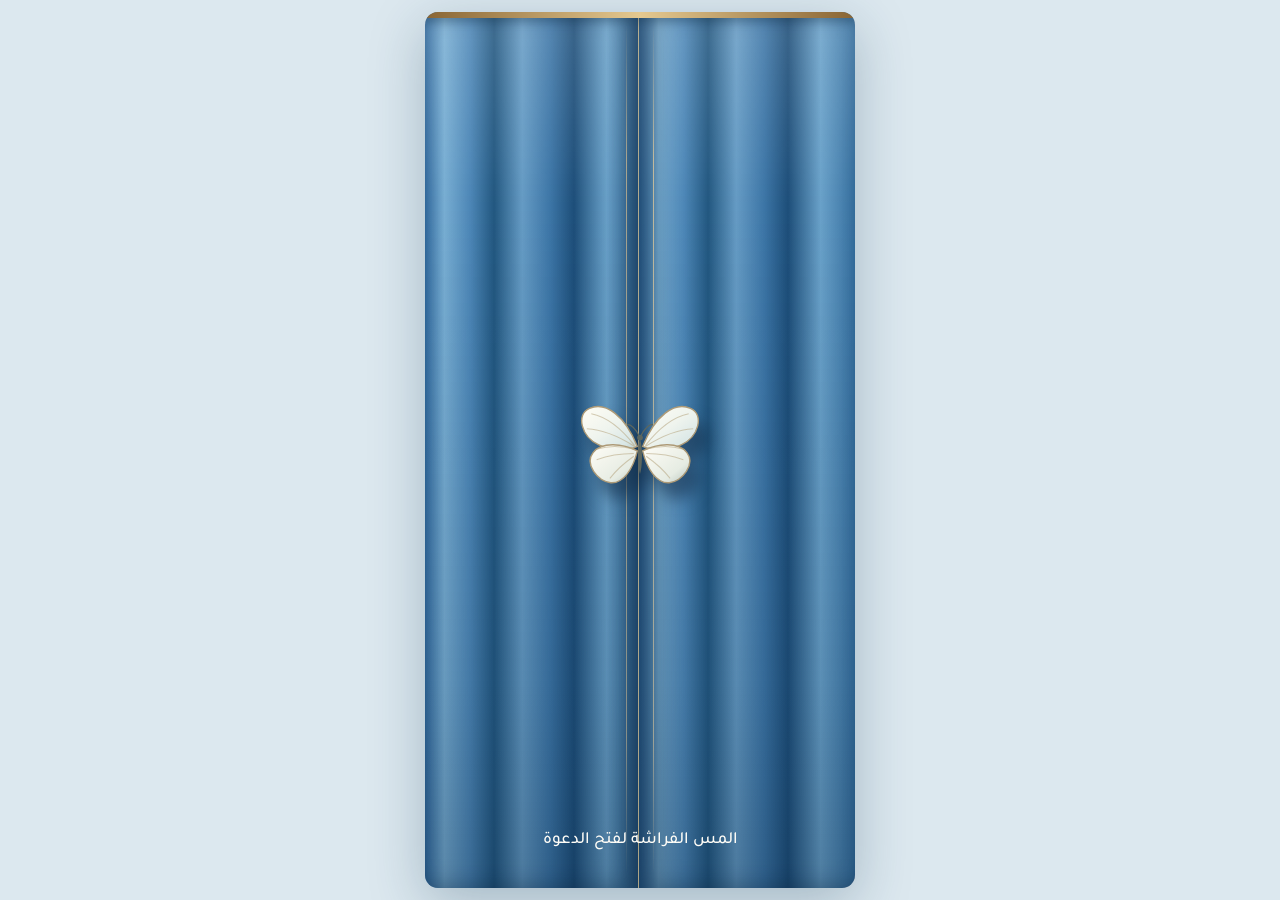
==== index.html @ c160326a "Add files via upload" ====
<!DOCTYPE html>
<html lang="ar" dir="rtl" data-rsvp-provider="github-pages">
<head>
  <meta charset="UTF-8">
  <meta name="viewport" content="width=device-width, initial-scale=1.0">
  <title>دعوة عقد قران علي وكريمته</title>
  <link rel="stylesheet" href="css/style.css">
  <script src="js/app.js" defer></script>
</head>
<body>
  <main class="invitation" id="invitation">
    <audio id="invitationMusic" src="assets/audio/invitation-melody.mp3"
           preload="none" loop></audio>
    <button class="music-toggle" id="musicToggle" type="button"
            aria-label="تشغيل الموسيقى" aria-pressed="false"
            title="تشغيل الموسيقى">
      <span aria-hidden="true">♫</span>
    </button>
    <section class="first-scene" id="firstScene"
             aria-label="افتتاح الدعوة">

      <!-- ورقة الدعوة التي تظهر بعد انفتاح الستارة -->
      <div class="revealed-content">
        <p class="invitation-heading">دعوة عقد قران</p>

        <h1 class="couple-names">
          <span class="groom-name">علي</span>
          <span class="name-divider">&amp;</span>
          <span class="bride-name">كريمته</span>
        </h1>

        <button class="scene-button next-scene"
                id="nextScene" type="button" disabled>
          متابعة الدعوة
        </button>
      </div>

      <!-- ستارتان تنفرجان عند لمس الفراشة -->
      <div class="curtain" id="curtain" aria-hidden="true">
        <div class="curtain-panel curtain-panel-left"></div>
        <div class="curtain-panel curtain-panel-right"></div>
      </div>

      <p class="instruction">
        المس الفراشة لفتح الدعوة
      </p>
    </section>

      <!-- الفراشة تُرافق المدعو بين صفحات الدعوة -->
      <button class="butterfly-trigger" id="openCurtain" type="button"
              aria-label="المس الفراشة لفتح الدعوة">
        <svg viewBox="-70 -58 140 120"
             xmlns="http://www.w3.org/2000/svg">
          <defs>
            <linearGradient id="butterflyUpper"
                            x1="0" y1="0" x2="1" y2="1">
              <stop offset="0" stop-color="#fffdf4"/>
              <stop offset=".48" stop-color="#eff4ee"/>
              <stop offset=".82" stop-color="#d9e7e6"/>
              <stop offset="1" stop-color="#b9c9c6"/>
            </linearGradient>
            <linearGradient id="butterflyLower"
                            x1="0" y1="0" x2="1" y2="1">
              <stop offset="0" stop-color="#fffdf6"/>
              <stop offset=".7" stop-color="#e6ece3"/>
              <stop offset="1" stop-color="#b7c5bf"/>
            </linearGradient>
          </defs>

          <g class="wing wing-left">
            <path d="M-3 -2
                     C-17 -37 -39 -53 -57 -45
                     C-73 -38 -66 -13 -47 -4
                     C-31 4 -14 3 -3 -2Z"
                  fill="url(#butterflyUpper)"
                  stroke="#ad9a77" stroke-width="1.6"/>
            <path d="M-3 3
                     C-19 -5 -43 -8 -53 5
                     C-63 18 -48 37 -33 39
                     C-19 40 -8 24 -3 3Z"
                  fill="url(#butterflyLower)"
                  stroke="#ad9a77" stroke-width="1.6"/>
            <path d="M-6 -3 Q-30 -34 -55 -39
                     M-6 -2 Q-36 -21 -60 -22
                     M-6 1 Q-30 -5 -48 1
                     M-7 6 Q-30 6 -49 13
                     M-7 9 Q-24 21 -34 34"
                  fill="none" stroke="#b9aa87"
                  stroke-width="1.2" opacity=".6"/>
          </g>

          <g class="wing wing-right">
            <path d="M3 -2
                     C17 -37 39 -53 57 -45
                     C73 -38 66 -13 47 -4
                     C31 4 14 3 3 -2Z"
                  fill="url(#butterflyUpper)"
                  stroke="#ad9a77" stroke-width="1.6"/>
            <path d="M3 3
                     C19 -5 43 -8 53 5
                     C63 18 48 37 33 39
                     C19 40 8 24 3 3Z"
                  fill="url(#butterflyLower)"
                  stroke="#ad9a77" stroke-width="1.6"/>
            <path d="M6 -3 Q30 -34 55 -39
                     M6 -2 Q36 -21 60 -22
                     M6 1 Q30 -5 48 1
                     M7 6 Q30 6 49 13
                     M7 9 Q24 21 34 34"
                  fill="none" stroke="#b9aa87"
                  stroke-width="1.2" opacity=".6"/>
          </g>

          <path d="M0 -10 C-3 -3 -3 20 0 29
                   C3 20 3 -3 0 -10Z"
                fill="#5c665f"/>
          <circle cx="0" cy="-12" r="3.3" fill="#5c665f"/>
          <path d="M-1 -14 Q-7 -26 -14 -27
                   M1 -14 Q7 -26 14 -27"
                fill="none" stroke="#5c665f"
                stroke-width="1.4" stroke-linecap="round"/>
        </svg>
      </button>

    <section class="second-scene" id="secondScene"
             aria-label="نص الدعوة" aria-hidden="true">
      <div class="second-scene-content">
        <p class="scene-intro">
          بِسْمِ اللَّهِ الرَّحْمَٰنِ الرَّحِيمِ
        </p>

        <p class="invitation-lead">يتشرف</p>

        <div class="hosts">
          <div class="host">
            <span class="host-title">الأستاذ</span>
            <span class="host-name">عبدالله السويد</span>
          </div>

          <span class="hosts-divider" aria-hidden="true">&amp;</span>

          <div class="host">
            <span class="host-title">السيد</span>
            <span class="host-name">محمد المرعي</span>
          </div>
        </div>

        <p class="invitation-message">
          بدعوتكم لحضور عقد قران ولديهما
        </p>

        <button class="scene-button event-next"
                id="showEvent" type="button">
          موعد الحفل ومكانه
        </button>

        <button class="scene-button back-scene"
                id="backScene" type="button">
          العودة إلى الأسماء
        </button>
      </div>
    </section>

    <section class="third-scene" id="thirdScene"
             aria-label="موعد الحفل ومكانه" aria-hidden="true">
      <div class="event-view event-date-view" id="dateView" aria-hidden="false">
        <p class="section-eyebrow">بفرحٍ ومحبة</p>
        <h2>موعد عقد القران</h2>

        <div class="date-emblem" aria-label="الخميس الأول من أكتوبر ٢٠٢٦">
          <span class="date-label">التاريخ</span>
          <strong lang="en" dir="ltr">01</strong>
          <span class="date-month">أكتوبر</span>
          <span class="date-year">٢٠٢٦</span>
        </div>

        <div class="date-details">
          <div><span>اليوم</span><b>الخميس</b></div>
          <div><span>الساعة</span><time datetime="2026-10-01T18:00">٦:٠٠ مساءً</time></div>
        </div>
        <button class="scene-button" id="showLocation" type="button">
          عرض موقع الصالة
        </button>
        <button class="text-button" id="backToInvitation" type="button">
          العودة إلى نص الدعوة
        </button>
      </div>

      <div class="event-view event-location-view" id="locationView" aria-hidden="true">
        <p class="section-eyebrow">نلتقي بكم في</p>
        <h2>صالة الياسمين</h2>
        <div class="map-frame" role="img" aria-label="رسم زخرفي للموقع، وليس خريطة دقيقة">
          <svg viewBox="0 0 320 238" aria-hidden="true" focusable="false">
            <rect width="320" height="238" fill="#edf3f5"/>
            <path d="M-10 55 Q90 25 173 72 T340 49 M-10 184 Q66 161 147 180 T340 156" stroke="#fff" stroke-width="23" fill="none"/>
            <path d="M55 -10 Q88 105 46 250 M225 -10 Q191 104 280 250" stroke="#fff" stroke-width="17" fill="none"/>
            <path d="M-10 55 Q90 25 173 72 T340 49 M-10 184 Q66 161 147 180 T340 156 M55 -10 Q88 105 46 250 M225 -10 Q191 104 280 250" stroke="#aec4ce" stroke-width="1" fill="none"/>
            <path d="M88 166 Q105 139 145 142 T197 107" fill="none" stroke="#6e9db3" stroke-width="5" stroke-dasharray="6 7" stroke-linecap="round"/>
            <circle cx="88" cy="166" r="6" fill="#749cb1"/>
            <path d="M213 83c0 15-17 35-17 35s-17-20-17-35a17 17 0 1 1 34 0Z" fill="#234d6c"/>
            <circle cx="196" cy="83" r="6" fill="#f9fbf8"/>
          </svg>
          <span class="map-pin-label">صالة الياسمين</span>
          <span class="map-caption">رسم توضيحي · افتح الخرائط للموقع الفعلي</span>
        </div>
        <div class="venue-list">
          <div class="venue"><h3>الرجال</h3><p>جنوب الفرن الآلي</p></div>
          <div class="venue"><h3>النساء</h3><p>الطابق الأول</p></div>
        </div>
        <a class="scene-button map-link" id="mapLink" target="_blank"
           rel="noopener noreferrer"
           href="https://maps.app.goo.gl/Y7yEdLwinDk4oUyu7">
          فتح موقع الصالة في الخرائط ↗
        </a>
        <button class="scene-button rsvp-next" id="showRsvp" type="button">
          تأكيد الحضور
        </button>
        <button class="text-button" id="backToDate" type="button">العودة إلى الموعد</button>
      </div>
    </section>

    <section class="rsvp-scene" id="rsvpScene"
             aria-label="تأكيد الحضور" aria-hidden="true">
      <div class="rsvp-content">
        <p class="section-eyebrow">يسعدنا ردّكم</p>
        <h2 id="rsvpTitle">تأكيد الحضور</h2>
        <p class="rsvp-intro">أخبرونا إن كنتم ستشاركوننا فرحتنا</p>

        <form id="rsvpForm" name="wedding-rsvp" method="POST"
              aria-labelledby="rsvpTitle">
          <input type="hidden" name="form-name" value="wedding-rsvp">
          <input type="hidden" name="totalGuests" id="totalGuests" value="0">
          <label class="field-label" for="guestName">اسم المدعو</label>
          <input id="guestName" name="guestName" type="text"
                 autocomplete="name" maxlength="80" required
                 placeholder="الاسم الكامل">

          <fieldset class="attendance-choices">
            <legend>هل ستحضر؟</legend>
            <label><input type="radio" name="attendance" value="yes" required> سأحضر بكل سرور</label>
            <label><input type="radio" name="attendance" value="no"> أعتذر عن الحضور</label>
          </fieldset>

          <div class="guest-count" id="guestCountField" hidden>
            <label class="field-label" for="guestCount">عدد المرافقين معك</label>
            <input id="guestCount" name="guestCount" type="number"
                   inputmode="numeric" min="0" max="9" step="1" value="0" disabled>
            <small>لا تحتسب نفسك؛ اكتب ٠ إن كنت ستحضر وحدك</small>
          </div>

          <button class="scene-button rsvp-submit" id="rsvpSubmit" type="submit">
            إرسال الرد
          </button>
        </form>

        <p class="rsvp-status" id="rsvpStatus" role="status" aria-live="polite"></p>
        <button class="text-button" id="backToLocation" type="button">
          العودة إلى موقع الصالة
        </button>
      </div>
    </section>

    <dialog class="thank-you-dialog" id="thankYouDialog"
            aria-labelledby="thankYouTitle" aria-describedby="thankYouMessage">
      <div class="party-art" aria-hidden="true">
        <span class="balloon balloon-one"></span>
        <span class="balloon balloon-two"></span>
        <span class="balloon balloon-three"></span>
        <span class="streamer"></span><span class="streamer"></span>
        <span class="streamer"></span><span class="streamer"></span>
        <span class="streamer"></span><span class="streamer"></span>
        <span class="streamer"></span><span class="streamer"></span>
        <span class="streamer"></span><span class="streamer"></span>
        <span class="streamer"></span><span class="streamer"></span>
      </div>
      <p class="thank-you-symbol" aria-hidden="true">✦</p>
      <h2 id="thankYouTitle">شكرًا لتأكيد حضورك</h2>
      <p id="thankYouMessage"></p>
      <button class="scene-button thank-you-close" id="closeThankYou"
              type="button">العودة إلى الدعوة</button>
    </dialog>
  </main>
</body>
</html>
---- css/style.css ----
@import url("https://fonts.googleapis.com/css2?family=Amiri:wght@400;700&family=Tajawal:wght@400;500;700&display=swap");

:root {
  --navy: #173c59;
  --blue: #477c9a;
  --gold: #917449;
  --ivory: #fcfbf8;
}
* { box-sizing: border-box; }
html, body { margin: 0; min-height: 100%; }
body {
  display: grid;
  place-items: center;
  min-height: 100vh;
  min-height: 100dvh;
  padding: 12px;
  background: #dce8ef;
  font-family: "Tajawal", sans-serif;
}
.invitation {
  position: relative;
  isolation: isolate;
  width: min(100%, 430px);
  height: calc(100vh - 24px);
  height: calc(100dvh - 24px);
  overflow: hidden;
  border-radius: 13px;
  background: #f4f7f8 url("../assets/images/blue-floral-frame.jpg") center / cover no-repeat;
  box-shadow: 0 15px 55px #173c5948;
  color: var(--navy);
}
.music-toggle {
  position: absolute; bottom: 14px; left: 14px; z-index: 20;
  display: grid; place-items: center;
  width: 42px; height: 42px; padding: 0;
  border: 1px solid #cbb88f; border-radius: 50%;
  background: #f7f8f1ed; color: var(--navy);
  box-shadow: 0 3px 10px #173c5938;
  font-size: 23px; cursor: pointer;
  visibility: hidden; opacity: 0;
  transition: opacity 250ms ease, background 250ms ease, color 250ms ease;
}
.invitation.is-curtain-open .music-toggle { visibility: visible; opacity: 1; }
.music-toggle.is-playing { background: var(--navy); color: #fffdf7; }
.music-toggle:focus-visible { outline: 3px solid var(--gold); outline-offset: 3px; }
/* الخلفية تثبت: المشاهد وحدها تتغير فوق الصورة نفسها. */
.first-scene, .second-scene, .third-scene, .rsvp-scene {
  position: absolute;
  inset: 0;
  overflow-y: auto;
  background: transparent;
  text-align: center;
}
.first-scene { z-index: 1; transition: opacity 280ms ease; }
.second-scene, .third-scene, .rsvp-scene {
  display: flex;
  align-items: center;
  justify-content: center;
  padding: 35px 27px;
  opacity: 0;
  visibility: hidden;
  pointer-events: none;
  transform: translateY(12px);
  transition: opacity 560ms ease, transform 560ms ease, visibility 560ms;
}
.second-scene { z-index: 7; }
.third-scene { z-index: 8; }
.rsvp-scene { z-index: 9; }
.invitation.show-second .second-scene,
.invitation.show-event .third-scene,
.invitation.show-rsvp .rsvp-scene {
  opacity: 1;
  visibility: visible;
  pointer-events: auto;
  transform: none;
}
.invitation.show-event .second-scene,
.invitation.show-rsvp .second-scene { opacity: 0; visibility: hidden; pointer-events: none; }
/* أخفِ المشهد كله: زر المتابعة له visibility خاصة به وقد يبقى ظاهرًا وحده. */
.invitation.show-second .first-scene { opacity: 0; pointer-events: none; }

.revealed-content {
  position: absolute;
  inset: 0;
  display: flex;
  flex-direction: column;
  align-items: center;
  justify-content: center;
  padding: 43px;
}
/* منطقة قراءة هادئة، مع إبقاء الزهور والإطار ظاهرين. */
.invitation-heading, .couple-names, .next-scene {
  position: relative;
  opacity: 0;
  transform: translateY(14px);
}
.invitation-heading { margin: 0; font-size: 20px; font-weight: 500; }
.couple-names {
  display: flex;
  flex-direction: column;
  align-items: center;
  margin: 15px 0 0;
  font: 400 1rem/1.25 "Amiri", serif;
}
.groom-name { font-size: 3.7rem; }
.name-divider { margin: 4px 0; color: var(--gold); font: 2rem/1 Georgia, serif; }
.bride-name { font-size: 3.3rem; }
.invitation.is-open .invitation-heading { animation: reveal-text 750ms ease both; }
.invitation.is-open .couple-names { animation: reveal-text 900ms 300ms ease both; }
@keyframes reveal-text { to { opacity: 1; transform: translateY(0); } }

/* ستارتان وزر الفراشة فوق الخلفية الثابتة. */
.curtain { position: absolute; inset: 0; z-index: 2; overflow: hidden; pointer-events: none; }
.curtain::before {
  content: ""; position: absolute; inset: 0 0 auto; z-index: 3; height: 6px;
  background: linear-gradient(90deg, #896534, #e5c990 50%, #896534);
  box-shadow: 0 3px 8px #09243d59;
}
.curtain-panel {
  position: absolute; top: 0; bottom: 0; width: 50.5%; overflow: hidden;
  background:
    linear-gradient(180deg, #ffffff23, transparent 22%, #09233e24 76%, #08203945),
    repeating-linear-gradient(90deg, #326b9f 0%, #77add2 9%, #4c86b6 21%,
      #225780 32%, #659bc4 45%, #3c75a6 58%, #1d4e79 69%, #69a1c9 84%, #356f9f 100%);
  backface-visibility: hidden;
}
.curtain-panel::before {
  content: ""; position: absolute; top: 12px; bottom: 14px; width: 1px;
  background: linear-gradient(transparent, #e6cb98bf 16%, #e6cb988f 84%, transparent);
}
.curtain-panel-left {
  left: 0; border-right: 1px solid #dfc187b8;
  box-shadow: inset -14px 0 25px #0820396e, 7px 0 18px #0e2a4557;
  transform-origin: left center;
}
.curtain-panel-left::before { right: 14px; }
.curtain-panel-right {
  right: 0; border-left: 1px solid #dfc187b8;
  box-shadow: inset 14px 0 25px #0820396e, -7px 0 18px #0e2a4557;
  transform-origin: right center;
}
.curtain-panel-right::before { left: 14px; }
.invitation.is-opening .curtain-panel-left {
  animation: part-left 2550ms cubic-bezier(.18,.72,.22,1) 120ms both;
}
.invitation.is-opening .curtain-panel-right {
  animation: part-right 2550ms cubic-bezier(.18,.72,.22,1) 230ms both;
}
@keyframes part-left {
  0% { transform: translateX(0) scaleX(1); }
  12% { transform: translateX(2%) scaleX(.97); }
  36% { transform: translateX(-16%) scaleX(1.03); }
  70% { transform: translateX(-73%) scaleX(.94); }
  100% { transform: translateX(-115%) scaleX(.86); }
}
@keyframes part-right {
  0% { transform: translateX(0) scaleX(1); }
  12% { transform: translateX(-2%) scaleX(.97); }
  36% { transform: translateX(16%) scaleX(1.03); }
  70% { transform: translateX(73%) scaleX(.94); }
  100% { transform: translateX(115%) scaleX(.86); }
}
.invitation.is-curtain-open .curtain { visibility: hidden; }
.instruction {
  position: absolute; right: 15px; bottom: 37px; left: 15px; z-index: 3;
  margin: 0; color: #fffdf7; font-size: 17px; font-weight: 500;
  pointer-events: none; transition: opacity 300ms;
}
.invitation.is-opening .instruction { opacity: 0; }
.butterfly-trigger {
  position: absolute; top: 50%; left: 50%; z-index: 12;
  display: grid; place-items: center; width: 124px; height: 108px; padding: 0;
  transform: translate(-50%, -50%); border: 0; background: transparent; cursor: pointer;
  -webkit-tap-highlight-color: transparent;
  filter: drop-shadow(9px 16px 8px #0e253e82);
  animation: butterfly-idle 3600ms ease-in-out infinite;
}
.butterfly-trigger svg { display: block; width: 100%; height: 100%; overflow: visible; }
@keyframes butterfly-idle {
  0%,100% { transform: translate(-50%,-50%) rotate(-2deg); }
  50% { transform: translate(-50%,-56%) rotate(2deg); }
}
.invitation.is-opening .butterfly-trigger {
  animation: butterfly-open 2550ms cubic-bezier(.2,.7,.25,1) both;
  pointer-events: none;
}
@keyframes butterfly-open {
  0% { top: 50%; left: 50%; transform: translate(-50%,-50%) scale(1); }
  20% { top: 39%; left: 58%; transform: translate(-50%,-50%) scale(.88) rotate(11deg); }
  53% { top: 26%; left: 42%; transform: translate(-50%,-50%) scale(1) rotate(-8deg); }
  78% { top: 19%; left: 54%; transform: translate(-50%,-50%) scale(.94) rotate(5deg); }
  100% { top: 16%; left: 50%; transform: translate(-50%,-50%) scale(.88); }
}
.invitation.is-butterfly-landed .butterfly-trigger {
  top: 16%; left: 50%; transform: translate(-50%,-50%) scale(.88);
  animation: none; transition: top 900ms, left 900ms, transform 900ms, opacity 900ms;
}
.invitation.show-second .butterfly-trigger {
  top: 11%; left: 76%; transform: translate(-50%,-50%) scale(.55) rotate(-8deg);
}
.invitation.show-event .butterfly-trigger {
  top: 8%; left: 82%; transform: translate(-50%,-50%) scale(.48) rotate(7deg);
}
.invitation.show-rsvp .butterfly-trigger {
  top: 8%; left: 18%; transform: translate(-50%,-50%) scale(.48) rotate(-9deg);
}
.wing { transform-box: fill-box; animation: wing-flap 900ms ease-in-out infinite alternate; }
.wing-left { transform-origin: right center; }
.wing-right { transform-origin: left center; }
.invitation.is-opening .wing { animation-duration: 280ms; }
.invitation.is-butterfly-landed .wing { animation-duration: 1150ms; }
@keyframes wing-flap { to { transform: scaleX(.43); } }

.scene-button, .map-link {
  position: relative; z-index: 1; display: inline-flex; align-items: center; justify-content: center;
  min-height: 47px; padding: 11px 22px; border: 1px solid var(--gold);
  border-radius: 999px; background: var(--navy); color: #fffdf7;
  font: 500 16px "Tajawal", sans-serif; text-decoration: none; cursor: pointer;
}
.scene-button:focus-visible, .text-button:focus-visible, .butterfly-trigger:focus-visible,
.map-link:focus-visible { outline: 3px solid var(--gold); outline-offset: 4px; }
.next-scene { margin-top: 34px; visibility: hidden; }
.invitation.is-ready .next-scene { visibility: visible; animation: reveal-text 550ms ease both; }
.back-scene { background: transparent; color: var(--navy); }
.text-button {
  display: block; margin: 12px auto 0; padding: 8px; border: 0;
  background: transparent; color: var(--navy); font: 500 15px "Tajawal", sans-serif;
  text-decoration: underline; text-underline-offset: 5px; cursor: pointer;
}

.second-scene-content {
  position: relative; width: 100%; max-width: 320px; margin: 0 auto;
  display: flex; flex-direction: column; align-items: center;
  padding: 16px 0;
  color: var(--navy);
  text-shadow: 0 1px 2px #ffffffd9;
}
.scene-intro { margin: 0 0 23px; font: 400 22px "Amiri", serif; }
.invitation-lead, .invitation-message { font: 400 25px/1.7 "Amiri", serif; }
.invitation-lead { margin: 0 0 12px; }
.hosts { display: grid; width: 100%; grid-template-columns: minmax(0,1fr) auto minmax(0,1fr); align-items: center; gap: 7px; }
.host { display: flex; flex-direction: column; gap: 4px; min-width: 0; }
.host-title { color: var(--gold); font-size: 16px; }
.host-name { font: 400 22px/1.3 "Amiri", serif; }
.hosts-divider { color: var(--gold); font: 28px Georgia,serif; }
.invitation-message { margin: 29px 0 25px; }
.second-scene-content .scene-button { min-width: 215px; }
.event-next { display: block; margin: 0 auto 16px; }

/* فصل الموعد والموقع كما في المرجع، والخلفية الزرقاء ثابتة. */
.third-scene {
  padding: clamp(96px, 12vh, 122px) 52px 24px;
  align-items: flex-start;
}
.event-view {
  position: relative; width: 100%; max-width: 270px; margin: 0 auto;
  padding: 4px 0;
  color: var(--navy);
  text-shadow: 0 1px 2px #ffffffd9;
  transition: opacity 420ms ease, transform 420ms ease;
}
.event-date-view { margin-top: clamp(42px, 6vh, 60px); }
.event-location-view { margin-top: clamp(68px, 10vh, 90px); }
.event-view[aria-hidden="true"] { display: none; }
.event-view h2 { margin: 0 0 5px; font: 400 27px/1.3 "Amiri", serif; }
.event-location-view h2 { margin-bottom: 11px; }
.section-eyebrow { margin: 0 0 3px; color: var(--gold); font: 400 18px "Amiri", serif; }
.date-emblem {
  position: relative; display: flex; flex-direction: column; justify-content: center; align-items: center;
  width: 156px; height: 164px; margin: 4px auto 13px;
  border: 2px solid #bdac8e; border-radius: 76px 76px 65px 65px / 45px 45px 65px 65px;
  background: transparent;
  box-shadow: inset 0 0 0 5px #ffffff33, inset 0 0 0 6px #c5b494;
}
.date-emblem::before, .date-emblem::after {
  content: "✦"; position: absolute; left: 50%; color: var(--gold);
  font-size: 15px; transform: translateX(-50%);
}
.date-emblem::before { content: none; }
.date-emblem::after { content: none; }
.date-label { color: var(--gold); font-size: 13px; }
.date-emblem strong {
  display: block;
  direction: ltr;
  unicode-bidi: isolate;
  color: var(--navy);
  font: 400 68px/1 Georgia, serif;
  letter-spacing: -2px;
}
.date-month { font: 400 23px/1.2 "Amiri", serif; }
.date-year { margin-top: 3px; letter-spacing: 2px; font-size: 14px; }
.date-details { display: grid; grid-template-columns: 1fr 1fr; gap: 10px; margin: 0 0 13px; }
.date-details > div {
  display: flex; flex-direction: column; gap: 5px; padding: 9px 4px;
  border-top: 1px solid #b9a57f;
  border-bottom: 1px solid #b9a57f;
}
.date-details span { color: var(--gold); font-size: 13px; }
.date-details b, .date-details time { font: 500 16px "Tajawal", sans-serif; }
.map-frame {
  position: relative; width: min(100%, 245px); height: 136px; margin: 5px auto;
  overflow: hidden; border: 4px double #a98e6a; border-radius: 70px 70px 30px 30px;
  background: #edf3f5;
}
.map-frame svg { display: block; width: 100%; height: 100%; }
.map-pin-label {
  position: absolute; top: 32%; left: 10%; padding: 3px 6px;
  border-radius: 8px; background: #fffefbeb; font-size: 12px;
}
.map-caption {
  position: absolute; right: 0; bottom: 0; left: 0; padding: 6px;
  background: #fffffff0; font-size: 11px;
}
.venue-list { display: grid; grid-template-columns: 1fr 1fr; gap: 8px; margin: 7px 0 9px; }
.venue { min-width: 0; border-bottom: 1px solid #b7c9ce; padding: 4px 2px; }
.venue h3 { margin: 0 0 2px; color: var(--gold); font-size: 14px; }
.venue p { margin: 0; font-size: 12px; line-height: 1.4; }
.map-link {
  width: min(100%, 225px);
  min-height: 42px;
  padding: 8px 12px;
  font-size: 13px;
}
/* توزيع متوازن لصفحة الموقع داخل المساحة الخالية بين الزهور. */
.event-location-view .map-frame { margin: 10px auto 17px; }
.event-location-view .venue-list { margin: 12px 0 18px; }
.event-location-view .text-button { margin-top: 13px; }
.rsvp-next {
  display: flex; width: min(100%, 225px); min-height: 42px;
  margin: 9px auto 0; padding: 8px 12px;
  background: #ffffffdb; color: var(--navy); font-size: 14px;
}

/* صفحة الرد فوق الخلفية نفسها، داخل مساحة القراءة بين الزهور. */
.rsvp-scene {
  padding: clamp(140px, 18vh, 162px) 46px 102px;
}
.rsvp-content {
  width: 100%; max-width: 220px; margin: auto;
  color: var(--navy);
  text-shadow: 0 1px 2px #ffffffd9;
}
.rsvp-content h2 { margin: 0; font: 400 27px/1.25 "Amiri", serif; }
.rsvp-intro { margin: 1px 0 11px; font: 400 15px/1.35 "Amiri", serif; }
.rsvp-content form { text-align: right; }
.field-label, .attendance-choices legend {
  display: block; margin-bottom: 4px; color: var(--navy);
  font-size: 14px; font-weight: 700;
}
.rsvp-content input[type="text"], .rsvp-content input[type="number"] {
  width: 100%; min-height: 40px; padding: 7px 10px;
  border: 1px solid #917449a8; border-radius: 11px;
  background: #fffefbe8; color: var(--navy);
  font: 500 16px "Tajawal", sans-serif;
}
.rsvp-content input:focus-visible { outline: 2px solid var(--blue); outline-offset: 2px; }
.attendance-choices {
  display: grid; gap: 5px; min-width: 0; margin: 10px 0 9px; padding: 0; border: 0;
}
.attendance-choices legend { margin-bottom: 5px; }
.attendance-choices label {
  display: flex; align-items: center; gap: 9px;
  min-height: 34px; padding: 5px 8px; border-radius: 8px;
  background: #fffefbdd; font-size: 13px; cursor: pointer;
}
.attendance-choices input { width: 17px; height: 17px; margin: 0; accent-color: var(--navy); }
.guest-count[hidden] { display: none; }
.guest-count { margin: 2px 0 8px; }
.guest-count input { max-width: 95px; text-align: center; }
.guest-count small { display: block; margin-top: 3px; font-size: 11px; line-height: 1.4; }
.rsvp-submit { display: flex; width: 100%; min-height: 42px; margin: 10px auto 0; }
.rsvp-submit:disabled { opacity: .65; cursor: wait; }
.rsvp-status { min-height: 18px; margin: 5px 0; font: 500 12px/1.35 "Tajawal", sans-serif; }
.rsvp-status[data-state="error"] { color: #9a3032; }
.rsvp-status[data-state="success"] { color: #17654b; }
.rsvp-content .text-button { margin-top: 0; }

/* رسالة شكر لا تظهر إلا بعد نجاح حفظ الرد. */
.thank-you-dialog {
  width: min(340px, calc(100vw - 36px));
  max-height: min(540px, calc(100dvh - 32px));
  margin: auto; padding: 20px 22px 24px;
  overflow: hidden; border: 1px solid #c7b48a; border-radius: 24px;
  background: radial-gradient(circle at 50% 0, #e8f2f7 0, #fffdf8 62%);
  box-shadow: 0 24px 55px #102d4863, inset 0 0 0 5px #ffffffac;
  color: var(--navy); text-align: center;
  font-family: "Tajawal", sans-serif;
}
.thank-you-dialog::backdrop { background: #0a2845b9; backdrop-filter: blur(3px); }
.thank-you-dialog[open] { animation: thank-you-appear 470ms cubic-bezier(.2,.8,.25,1) both; }
.thank-you-dialog h2 { margin: 4px 0 7px; font: 400 28px/1.35 "Amiri", serif; }
.thank-you-dialog p#thankYouMessage { margin: 0 auto 17px; max-width: 270px; font: 400 19px/1.6 "Amiri", serif; }
.thank-you-symbol { margin: 0; color: var(--gold); font-size: 27px; line-height: 1; }
.thank-you-close { min-height: 43px; padding: 8px 20px; font-size: 14px; }
.thank-you-dialog:not(.is-celebrating) .party-art { display: none; }
.party-art { position: relative; height: 119px; pointer-events: none; }
.balloon {
  position: absolute; top: 27px; width: 42px; height: 55px;
  border-radius: 51% 49% 49% 51% / 45% 45% 55% 55%;
  background: radial-gradient(circle at 29% 26%, #ffffffb8, transparent 35%), var(--balloon-color);
  box-shadow: inset -7px -10px 12px #12334c2b, 2px 6px 8px #173c5929;
  animation: balloon-float 2.8s ease-in-out infinite alternate;
}
.balloon::before {
  content: ""; position: absolute; top: 51px; left: 17px;
  width: 8px; height: 9px; background: var(--balloon-color);
  clip-path: polygon(50% 0, 100% 100%, 0 100%);
}
.balloon::after {
  content: ""; position: absolute; top: 59px; left: 21px;
  width: 1px; height: 41px; background: #a99576;
  transform: rotate(8deg); transform-origin: top;
}
.balloon-one { left: 18%; --balloon-color: #78afce; transform: rotate(-9deg); }
.balloon-two { left: calc(50% - 21px); top: 6px; --balloon-color: #c5a266; animation-delay: -1.3s; }
.balloon-three { right: 18%; --balloon-color: #476f9e; animation-delay: -.6s; }
.streamer {
  position: absolute; top: 3px; left: var(--x); width: 7px; height: 17px;
  border-radius: 3px 0 3px 0; background: var(--ribbon);
  opacity: 0; animation: ribbon-fall 2.8s ease-in var(--delay) infinite;
}
.streamer:nth-of-type(4n) { --ribbon: #c9ad77; }
.streamer:nth-of-type(4n + 1) { --ribbon: #8dbed5; }
.streamer:nth-of-type(4n + 2) { --ribbon: #355f85; }
.streamer:nth-of-type(4n + 3) { --ribbon: #d6e6eb; }
.streamer:nth-of-type(4) { --x: 9%; --delay: -.2s; }
.streamer:nth-of-type(5) { --x: 23%; --delay: -1.7s; }
.streamer:nth-of-type(6) { --x: 35%; --delay: -.9s; }
.streamer:nth-of-type(7) { --x: 46%; --delay: -2.1s; }
.streamer:nth-of-type(8) { --x: 56%; --delay: -.4s; }
.streamer:nth-of-type(9) { --x: 68%; --delay: -1.4s; }
.streamer:nth-of-type(10) { --x: 82%; --delay: -2.5s; }
.streamer:nth-of-type(11) { --x: 93%; --delay: -.8s; }
.streamer:nth-of-type(12) { --x: 14%; --delay: -2.4s; }
.streamer:nth-of-type(13) { --x: 74%; --delay: -.1s; }
.streamer:nth-of-type(14) { --x: 30%; --delay: -1.2s; }
.streamer:nth-of-type(15) { --x: 63%; --delay: -1.9s; }
@keyframes thank-you-appear {
  from { opacity: 0; transform: translateY(16px) scale(.94); }
  to { opacity: 1; transform: translateY(0) scale(1); }
}
@keyframes balloon-float {
  from { translate: 0 4px; rotate: -3deg; }
  to { translate: 0 -8px; rotate: 4deg; }
}
@keyframes ribbon-fall {
  0% { opacity: 0; transform: translateY(-4px) rotate(0); }
  20% { opacity: .9; }
  85% { opacity: .8; }
  100% { opacity: 0; transform: translateY(108px) rotate(320deg); }
}

/* إخفاء النص ثم إظهار الجديد من دون ومضة بيضاء بين الصفحات. */
.revealed-content, .second-scene-content, .event-view, .rsvp-content {
  transition: opacity 620ms ease, transform 620ms cubic-bezier(.2,.7,.25,1);
}
.invitation.is-scene-changing .revealed-content,
.invitation.is-scene-changing .second-scene-content,
.invitation.is-scene-changing .event-view,
.invitation.is-scene-changing .rsvp-content {
  opacity: 0; transform: translateY(12px); transition-duration: 280ms;
}
.invitation.is-location-changing .event-view { opacity: 0; transform: translateY(10px); transition-duration: 230ms; }
@media (max-height: 720px) {
  .second-scene, .third-scene, .rsvp-scene { align-items: flex-start; }
  .second-scene-content { margin: 72px auto 20px; }
  .third-scene { padding-top: 82px; }
  .event-location-view { margin-top: 16px; }
  .event-location-view .map-frame { margin: 7px auto 9px; }
  .event-location-view .venue-list { margin: 7px 0 9px; }
  .rsvp-scene { padding-top: 100px; padding-bottom: 60px; }
  .rsvp-content { margin: 0 auto; }
}
@media (prefers-reduced-motion: reduce) {
  *, *::before, *::after { animation-duration: 1ms !important; transition-duration: 1ms !important; }
  .thank-you-dialog .balloon, .thank-you-dialog .streamer { animation: none !important; }
  .thank-you-dialog .streamer { opacity: .8; transform: translateY(50px) rotate(25deg); }
}
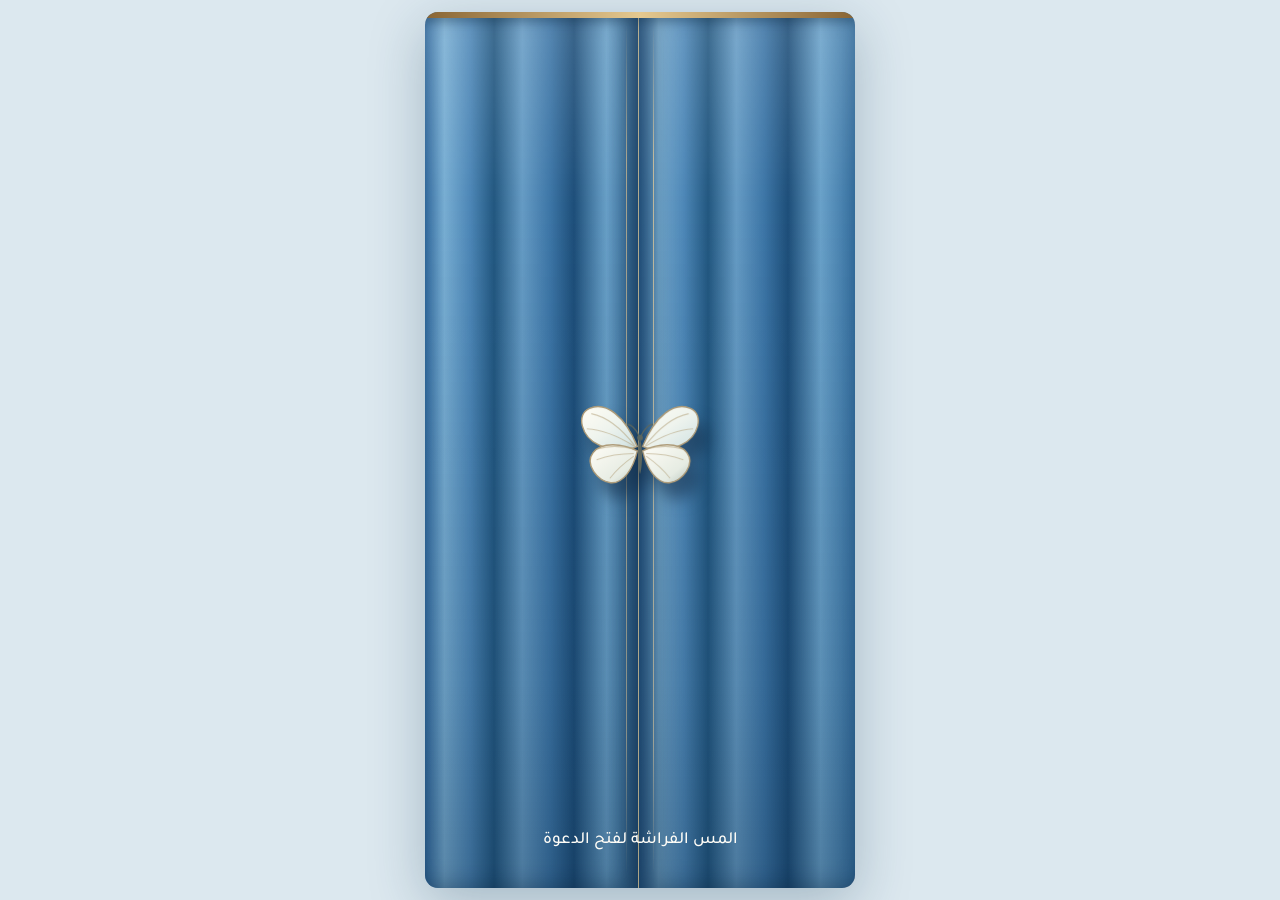
==== commit c2799230: "Update index.html" ====
--- a/index.html
+++ b/index.html
@@ -1,9 +1,21 @@
 <!DOCTYPE html>
-<html lang="ar" dir="rtl" data-rsvp-provider="github-pages">
+<html lang="ar" dir="rtl" data-rsvp-provider="formspree">
 <head>
   <meta charset="UTF-8">
   <meta name="viewport" content="width=device-width, initial-scale=1.0">
-  <title>دعوة عقد قران علي وكريمته</title>
+  <title>دعوة عقد قران علي و كريمته</title>
+  <meta name="description" content="دعوة عقد قران علي وكريمته. يسعدنا مشاركتكم فرحتنا يوم الخميس ١ تشرين الأول ٢٠٢٦، الساعة السادسة مساءً.">
+  <meta property="og:type" content="website">
+  <meta property="og:locale" content="ar_AR">
+  <meta property="og:title" content="دعوة عقد قران علي وكريمته">
+  <meta property="og:description" content="يسعدنا مشاركتكم فرحتنا. اضغطوا لفتح الدعوة وتأكيد الحضور.">
+  <meta property="og:url" content="https://alyalzeer-crypto.github.io/wedding-invitation/">
+  <meta property="og:image" content="https://alyalzeer-crypto.github.io/wedding-invitation/assets/images/invitation-share.jpg">
+  <meta property="og:image:secure_url" content="https://alyalzeer-crypto.github.io/wedding-invitation/assets/images/invitation-share.jpg">
+  <meta property="og:image:type" content="image/jpeg">
+  <meta property="og:image:width" content="843">
+  <meta property="og:image:height" content="1264">
+  <meta property="og:image:alt" content="بطاقة دعوة عقد قران علي وكريمته">
   <link rel="stylesheet" href="css/style.css">
   <script src="js/app.js" defer></script>
 </head>
@@ -188,7 +200,7 @@
 
       <div class="event-view event-location-view" id="locationView" aria-hidden="true">
         <p class="section-eyebrow">نلتقي بكم في</p>
-        <h2>صالة الياسمين</h2>
+        <h2> كفرنبل</h2>
         <div class="map-frame" role="img" aria-label="رسم زخرفي للموقع، وليس خريطة دقيقة">
           <svg viewBox="0 0 320 238" aria-hidden="true" focusable="false">
             <rect width="320" height="238" fill="#edf3f5"/>
@@ -200,7 +212,7 @@
             <path d="M213 83c0 15-17 35-17 35s-17-20-17-35a17 17 0 1 1 34 0Z" fill="#234d6c"/>
             <circle cx="196" cy="83" r="6" fill="#f9fbf8"/>
           </svg>
-          <span class="map-pin-label">صالة الياسمين</span>
+          <span class="map-pin-label">كفرنبل صالة الياسمين </span>
           <span class="map-caption">رسم توضيحي · افتح الخرائط للموقع الفعلي</span>
         </div>
         <div class="venue-list">
@@ -227,8 +239,8 @@
         <p class="rsvp-intro">أخبرونا إن كنتم ستشاركوننا فرحتنا</p>
 
         <form id="rsvpForm" name="wedding-rsvp" method="POST"
+              data-formspree-endpoint="https://formspree.io/f/xnpnzbae"
               aria-labelledby="rsvpTitle">
-          <input type="hidden" name="form-name" value="wedding-rsvp">
           <input type="hidden" name="totalGuests" id="totalGuests" value="0">
           <label class="field-label" for="guestName">اسم المدعو</label>
           <input id="guestName" name="guestName" type="text"
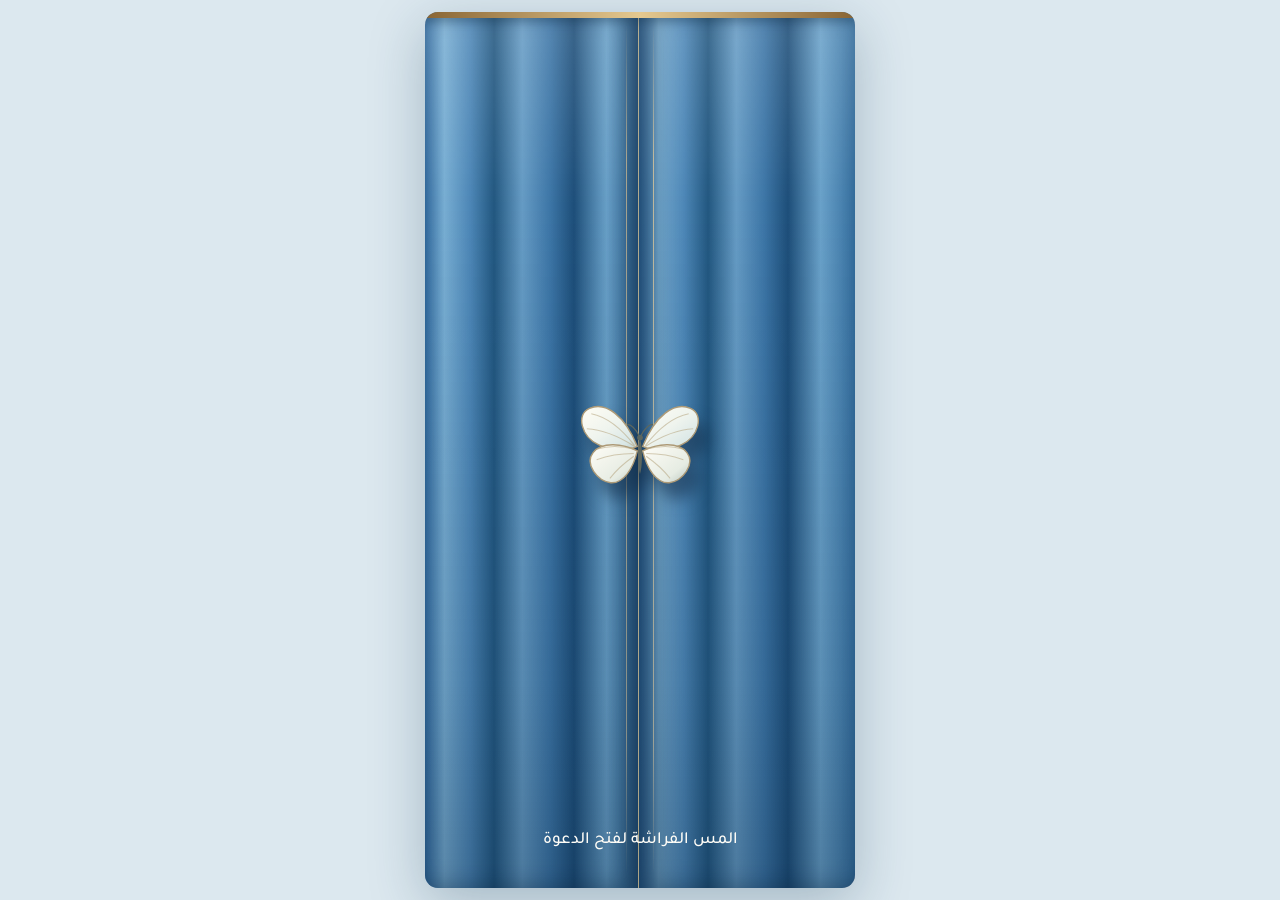
==== commit aa6ec2ee: "Update index.html" ====
--- a/index.html
+++ b/index.html
@@ -212,7 +212,7 @@
             <path d="M213 83c0 15-17 35-17 35s-17-20-17-35a17 17 0 1 1 34 0Z" fill="#234d6c"/>
             <circle cx="196" cy="83" r="6" fill="#f9fbf8"/>
           </svg>
-          <span class="map-pin-label">كفرنبل صالة الياسمين </span>
+          <span class="map-pin-label"> صالة الياسمين </span>
           <span class="map-caption">رسم توضيحي · افتح الخرائط للموقع الفعلي</span>
         </div>
         <div class="venue-list">
